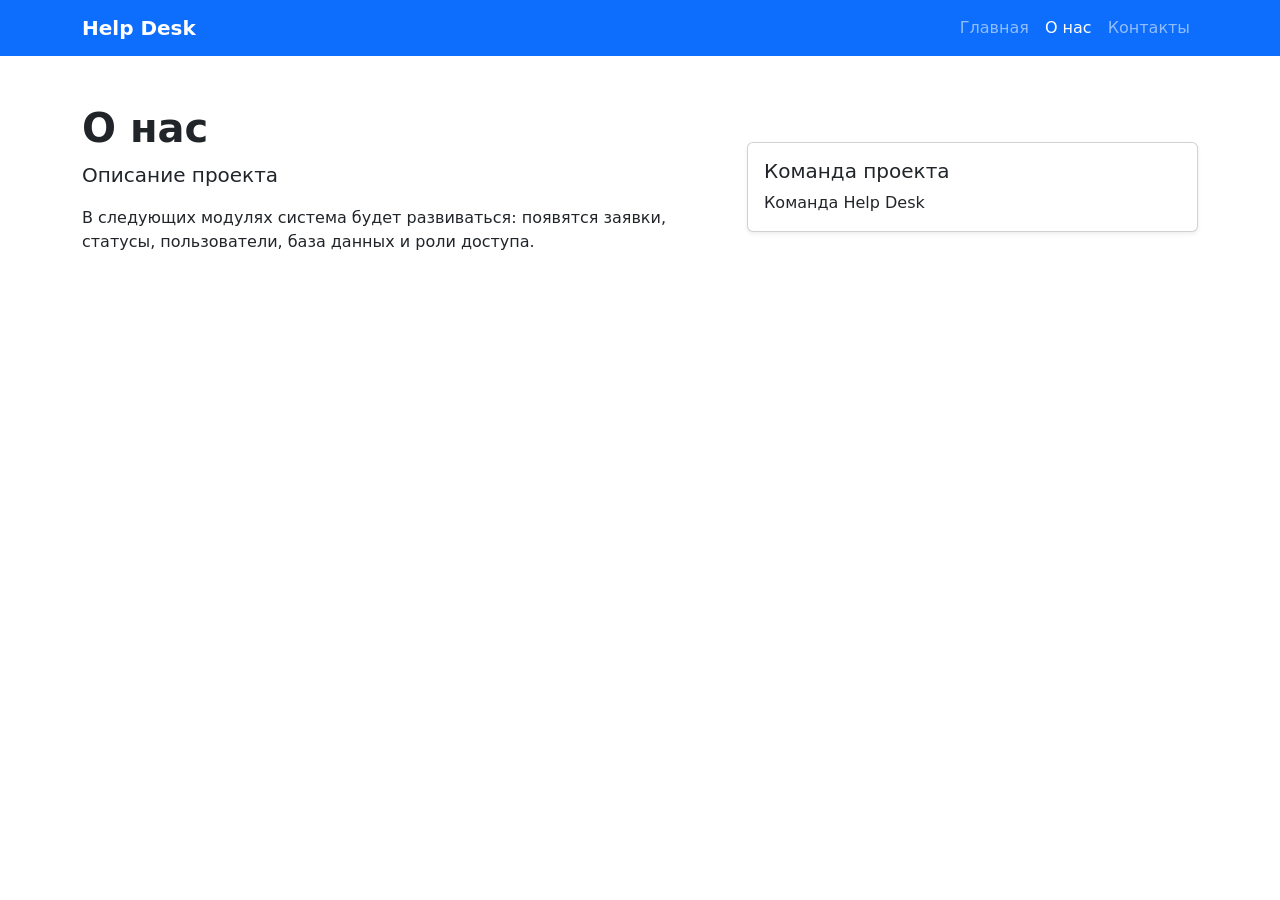
==== src/main/resources/templates/about.html @ e2d503f0 "Module 2: Thymeleaf and Bootstrap finished" ====
<!doctype html>
<html lang="ru" xmlns:th="http://www.thymeleaf.org">
<head>
    <meta charset="UTF-8">
    <meta name="viewport" content="width=device-width, initial-scale=1">
    <title th:text="${pageTitle}">О нас</title>
    <link
            href="https://cdn.jsdelivr.net/npm/bootstrap@5.3.8/dist/css/bootstrap.min.css"
            rel="stylesheet">
    <link rel="stylesheet" th:href="@{/static.css/style.css}">
</head>
<body>
<nav class="navbar navbar-expand-lg navbar-dark bg-primary">
    <div class="container">
        <a class="navbar-brand fw-bold" th:href="@{/}">Help Desk</a>
        <div class="navbar-nav">
            <a class="nav-link" th:href="@{/}">Главная</a>
            <a class="nav-link active" th:href="@{/about}">О нас</a>
            <a class="nav-link" th:href="@{/contacts}">Контакты</a>
        </div>
    </div>
</nav>

<main class="container py-5">
    <div class="row align-items-center g-4">
        <div class="col-lg-7">
            <h1 class="fw-bold" th:text="${pageTitle}">О нас</h1>
            <p class="lead" th:text="${description}">
                Описание проекта
            </p>
            <p>
                В следующих модулях система будет развиваться: появятся заявки,
                статусы, пользователи, база данных и роли доступа.
            </p>
        </div>
        <div class="col-lg-5">
            <div class="card shadow-sm">
                <div class="card-body">
                    <h2 class="h5">Команда проекта</h2>
                    <p class="mb-0" th:text="${teamName}">Команда Help Desk</p>
                </div>
            </div>
        </div>
    </div>
</main>

<script
        src="https://cdn.jsdelivr.net/npm/bootstrap@5.3.8/dist/js/bootstrap.bundle.min.js">
</script>
</body>
</html>
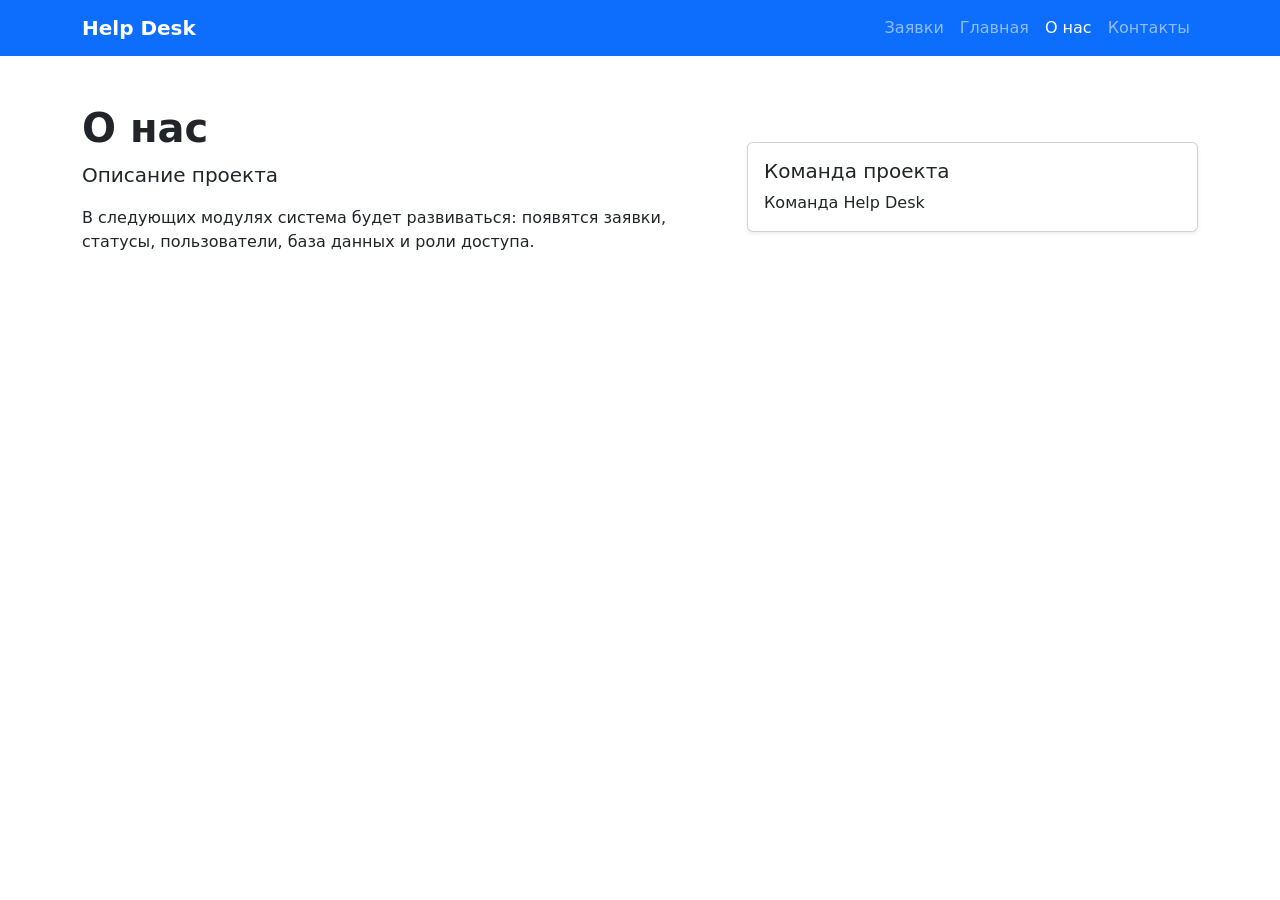
==== commit 959c992f: "Module 3: Добавлена ссылка "Заявки" в навигацию всех страниц. Выполнены мини-задания: добавлены 2 но" ====
--- a/src/main/resources/templates/about.html
+++ b/src/main/resources/templates/about.html
@@ -14,6 +14,7 @@
     <div class="container">
         <a class="navbar-brand fw-bold" th:href="@{/}">Help Desk</a>
         <div class="navbar-nav">
+            <a class="nav-link" th:href="@{/tickets}">Заявки</a>
             <a class="nav-link" th:href="@{/}">Главная</a>
             <a class="nav-link active" th:href="@{/about}">О нас</a>
             <a class="nav-link" th:href="@{/contacts}">Контакты</a>
